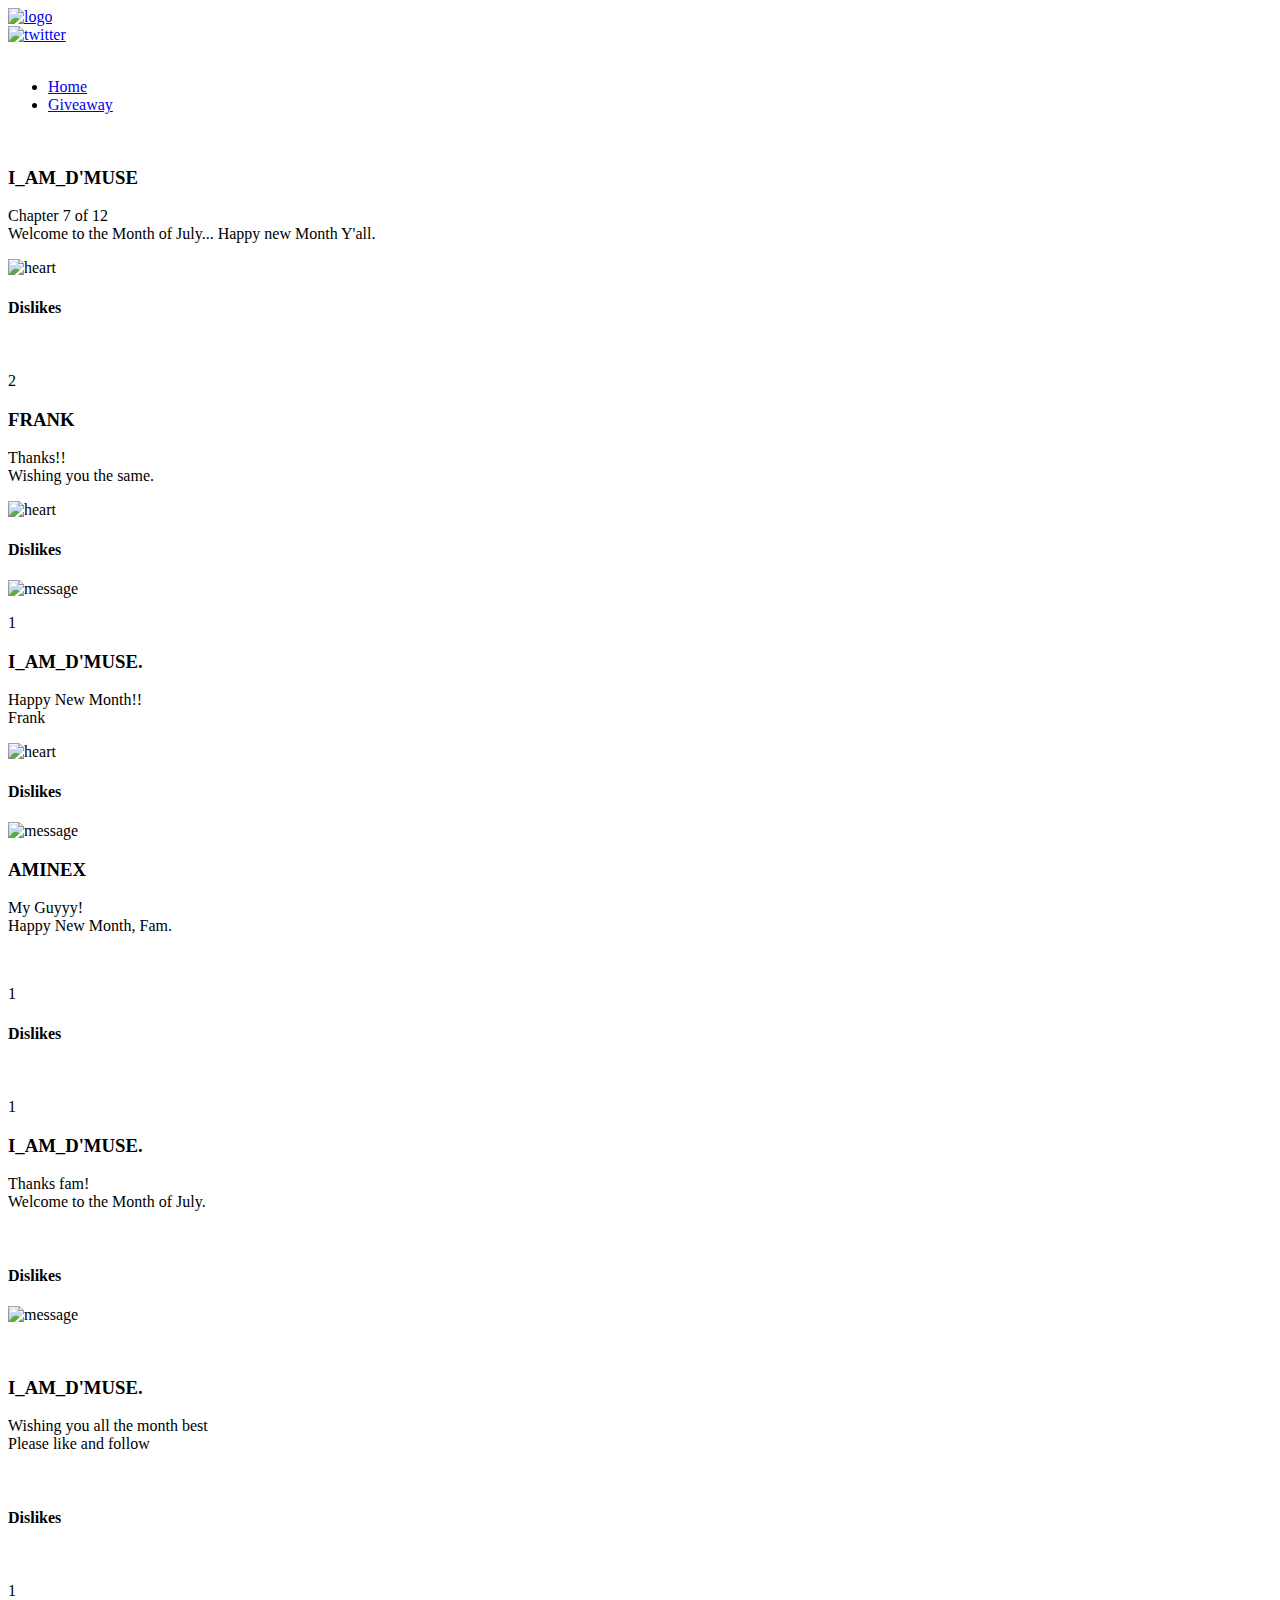
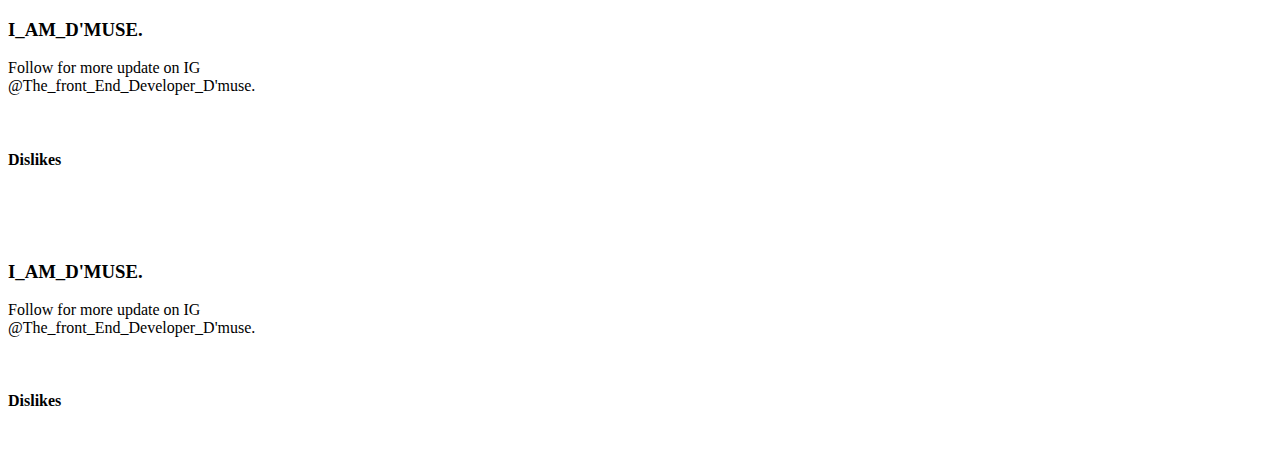
==== index.html @ da4e046a "Create index.html" ====
<!DOCTYPE html>
<html lang="en">
<head>
    <meta charset="UTF-8">
    <meta http-equiv="X-UA-Compatible" content="IE=edge">
    <meta name="viewport" content="width=device-width, initial-scale=1.0">
    <title>Nesting Comment</title>
    <link rel="stylesheet" href="comment-app.css">

</head>
<body>
    <header>
        <div class="containers">
            <div class="header-left">
                 <a href="comment-app.html"><img src="muse2.png" alt="logo"></a>
            </div>
            <div class="header-center">
                
              <li><a href="giveaway.html"> <img src="twitterD.png" alt="twitter" ></a></li>
              
            </div>
            <div class="header-right">
               <a href="blur.html"><img src="html.png" alt=""></a>
            </div>
        </div>   
        </header>
        <nav>
            <div class="container">
                <div class="navbar">
                <ul>
                    <li><a href="comment-app.html" class="home">Home</a></li>
                    <li><a href="giveaway.html" class="giveaway">Giveaway</a></li>
                </ul>
                </div>
            </div>
        </nav>



    <section>
    <div class="container">
        <div class="comment-icon">
                    <img src="me.jpeg" alt="">
                </div>
        
        <div class="comment-container opened" id="first-comment">
            <div class="comment-card">
                <h3 class="comment-title">I_AM_D'MUSE</h3>
                <p>
                    Chapter 7 of 12 <br> Welcome to the Month of July... Happy new Month Y'all.
                </p>
                <div class="comment-card-footer">
                    <div>
                        <img  id="red" src="heart.jpg" alt="heart" onclick="increment_C()">

                        <p id="commentA-el"></p> 
                    </div>
                    <div>
                        <h4 ondblclick="decrement_C()">Dislikes</h4>
                        <P id="commentB-el"></P> 
                    </div>
                    <div class="show-reply">
                        <img src="message1.png" alt=""> 
                        <P>2</P>
                    </div>
                </div>
            </div>

            <div class="comment-container" dataset="first-comment" id="first-reply">
                <div class="comment-card">
                    <h3 class="comment-title">FRANK</h3>
                    <p>
                        Thanks!! <br> Wishing you the same.
                    </p>
                    <div class="comment-card-footer">
                        <div>
                            <img id="red1" src="heart.jpg" alt="heart" onclick="increment_D()">
                            <P id="commentC-el"></p>
                        </div>
                        <div>
                            <h4 ondblclick="decrement_D()">Dislikes</h4>
                            <p id="commentD-el"></p>
                        </div>
                        <div class="show-reply">
                            <img src="message1.png" alt="message"> 
                            <P>1</P>
                        </div>
                    </div>
                </div>
                <div class="comment-container" dataset="first-reply">
                    <div class="comment-card">
                        <h3 class="comment-title">I_AM_D'MUSE.</h3>
                        <p>
                            Happy New Month!! <br> Frank
                        </p>
                        <div class="comment-card-footer">
                            <div>
                                <img id="red2" src="heart.jpg" alt="heart" onclick="increment_E()"> 
                                <P id="commentE-el"></P>
                            </div>
                            <div>
                                <h4 ondblclick="decrement_E()">Dislikes</h4>
                                <p id="commentF-el"></p>
                            </div>
                            <div class="show-reply">
                                <img src="message1.png" alt="message">
                                <P></P>
                                
                            </div>
                        </div>
                    </div>
        </div>
        </div>
        <div class="comment-container" dataset="first-comment" id="second-comment">
            <div class="comment-card">
                <h3 class="comment-title">AMINEX</h3>
                <p>
                    My Guyyy! <br> Happy New Month, Fam.
                </p>
                <div class="comment-card-footer">
                    <div>
                        <img  id="red3" src="heart.jpg" alt="" onclick="increment_F()"> 
                        <p id="commentG-el">1</p>
                    </div>
                    <div>
                        <h4 ondblclick="decrement_F()">Dislikes</h4>
                        <p id="commentH-el"></p>
                    </div>
                    <div class="show-reply">
                        <img src="message1.png" alt="">
                        <P>1</P>
                     </div>
                </div>
            </div>
            <div class="comment-container" dataset="second-comment">
                <div class="comment-card">
                    <h3 class="comment-title">I_AM_D'MUSE.</h3>
                    <p>
                        Thanks fam!<br> Welcome to the Month of July.
                    </p>
                    <div class="comment-card-footer">
                        <div>
                            <img  id="red4" src="heart.jpg" alt="" onclick="increment_G()"> </div>
                            <p id="commentI-el"></p>
                        <div>
                            <h4 ondblclick="decrement_G()">Dislikes</h4>
                            <p id="commentJ-el"></p>
                        </div>
                        <div class="show-reply">
                            <img src="message1.png" alt="message">
                            <p></p>
                        </div>
                    </div>
                </div>
                </div>
       
            

    </div>
  </div>
  </div>
  
  <div class="container">
    <div class="comment-icon">
        <img src="me.jpeg" alt="" class="me2">
    </div>
    <div class="comment-container opened" id="second-reply" >
        <div class="comment-card">
            <h3 class="comment-title">I_AM_D'MUSE.</h3>
            <p>
               Wishing you all the month best <br>Please like and follow
            </p>
            <div class="comment-card-footer">
                <div >
                    <img  id="red10" src="heart.jpg" alt="" onclick="increment_A()" > 
                    <P id="count-el"></P>
                
                </div>
                    
                <div> 
                    <h4  ondblclick="decrement_A()">Dislikes</h4>
                    <p id="decount-el"></p>
                </div>
                <div class="show-reply">
                    <img src="message1.png" alt="">
                    <P>1</P>
                </div>
            </div>
        </div>
        <!-- <div class="comment-icon">
            <img src="me.jpeg" alt="" class="me3">
        </div> -->
        <div class="comment-container opened" dataset="second-reply">
            <div class="comment-card">
                <h3 class="comment-title">I_AM_D'MUSE.</h3>
                <p>
                    Follow for more update on IG<br>  @The_front_End_Developer_D'muse.
                </p>
                <div class="comment-card-footer">
                    <div>
                        <img  id="red11" src="heart.jpg" alt="" onclick="increment_H()" > 
                        <P id="commentK-el"></P>
                    
                    </div>
                        
                    <div>
                        <h4  ondblclick="decrement_H()">Dislikes</h4>
                        <p id="commentL-el"></p>
                    </div>
                    <div class="show-reply">
                        <img src="message1.png" alt="">
                        <P></P>
                    </div>
                </div>
            </div>
            </div>
        </div>
  </div>

  <div class="container">
    <div class="comment-icon">
        <img src="me.jpeg" alt="" class="me3">
    </div>
    <div class="comment-container opened" dataset="second-comment">
        <div class="comment-card">
            <h3 class="comment-title">I_AM_D'MUSE.</h3>
            <p>
                Follow for more update on IG<br>  @The_front_End_Developer_D'muse.
            </p>
            <div class="comment-card-footer">
                <div>
                    <img id="red20" src="heart.jpg" alt="" onclick="increment_B()" > 
                    <P id="count_1-el"></P>
                
                </div>
                    
                <div>
                    <h4  ondblclick="decrement_B()">Dislikes</h4>
                    <p id="decount_1-el"></p>
                </div>
                <div class="show-reply">
                    <img src="message1.png" alt="">
                    <P></P>
                </div>
            </div>
        </div>
        </div>
  </div>
    <script src="comment2.js"></script>
    </section>
</body>
</html>
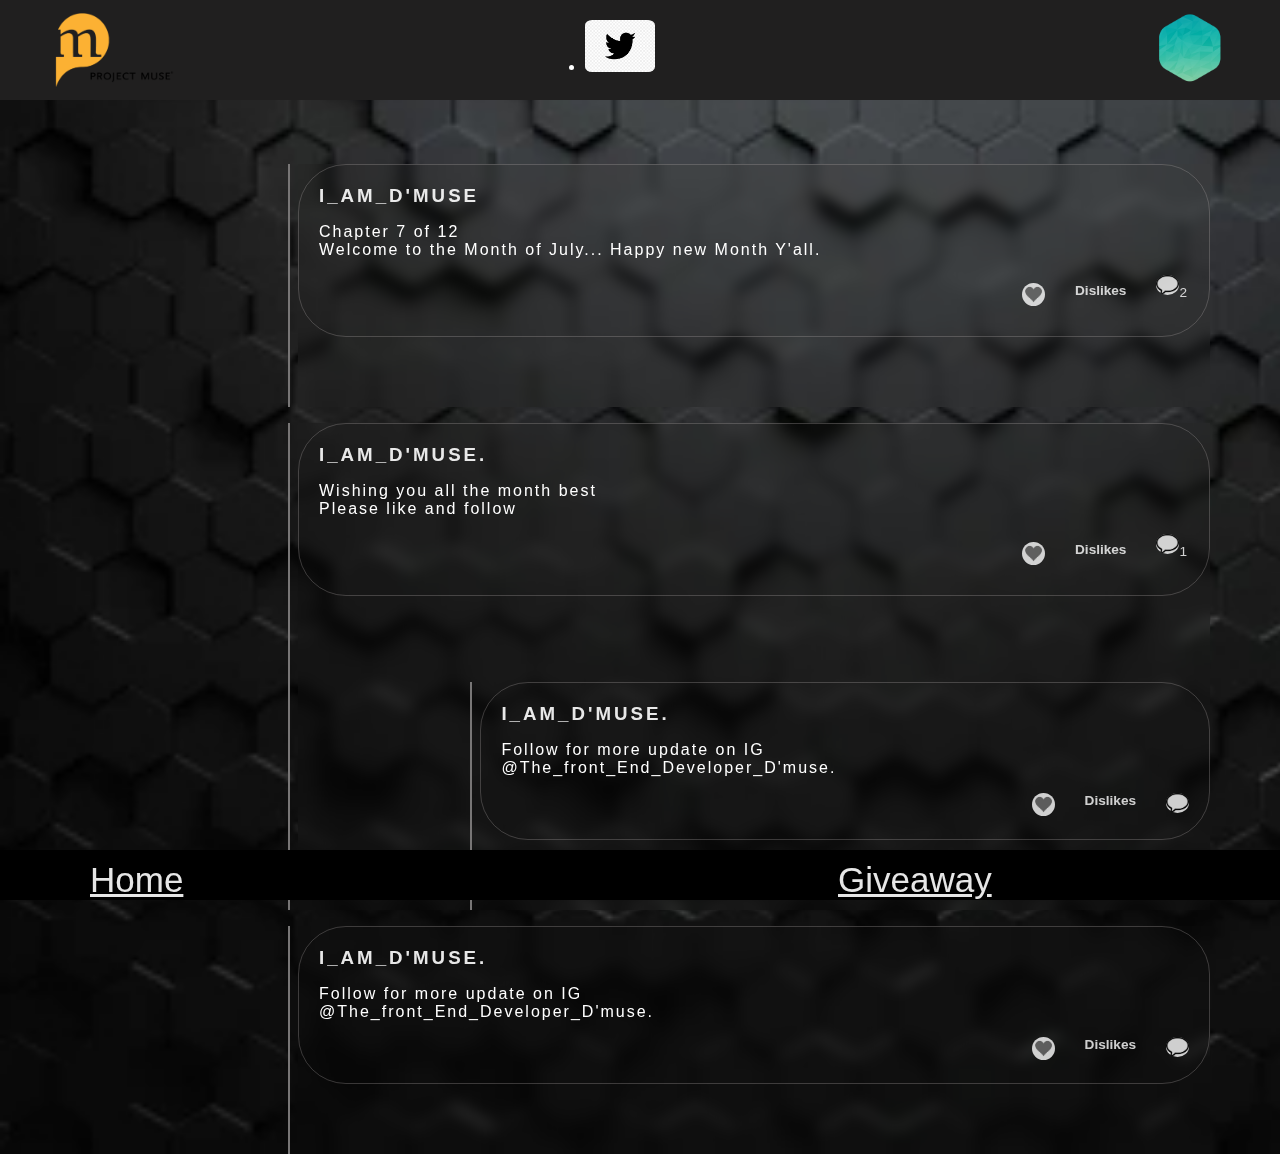
==== commit d863cd65: "Create index.html" ====
--- a/index.html
+++ b/index.html
@@ -12,7 +12,7 @@
     <header>
         <div class="containers">
             <div class="header-left">
-                 <a href="comment-app.html"><img src="muse2.png" alt="logo"></a>
+                 <a href="index.html"><img src="muse2.png" alt="logo"></a>
             </div>
             <div class="header-center">
                 
@@ -28,7 +28,7 @@
             <div class="container">
                 <div class="navbar">
                 <ul>
-                    <li><a href="comment-app.html" class="home">Home</a></li>
+                    <li><a href="index.html" class="home">Home</a></li>
                     <li><a href="giveaway.html" class="giveaway">Giveaway</a></li>
                 </ul>
                 </div>
--- a/comment-app.css
+++ b/comment-app.css
@@ -0,0 +1,702 @@
+*, *::before,*::after{
+    margin:0;
+    padding:0;
+    box-sizing: border-box;
+}
+
+html{
+    font-size: 16px;
+    min-height:100%;
+}
+body{
+    min-height:100vh;
+    background-image: url(body_1.webp);
+    background-size:cover;
+    color:#fff;
+    font-family:'Trebuchet MS', 'Lucida Sans Unicode', 'Lucida Grande', 'Lucida Sans', Arial, sans-serif;
+    
+    overflow:auto;
+
+
+}
+.container{
+width: min(94%, 1140px);
+margin:3rem auto;
+
+}
+
+
+.containers{
+    width:min(100%, 1170px);
+    margin:0rem auto;
+    
+
+}
+
+header{
+    height: 100px;
+    background:rgb(32, 31, 31);
+}
+.header-left{
+    float:left;
+    box-sizing: border-box;
+
+}
+.header-left img{
+    width:120px;
+    margin-top: 13px;
+    transition-property:transform;
+    transition-duration:1s
+
+}
+.header-left img:hover{
+    transform:rotateY(180deg);
+}
+.header-right{
+    float:right;
+    box-sizing:border-box;
+}
+.header-right img{
+    width:70px;
+    margin-top:13px;
+}
+
+.header-center{
+    float:left;
+    padding-left: 35%;
+    padding-top: 20px;
+    box-sizing: border-box;
+}
+.header-center img{
+    width:70px;
+    border-radius:10%;
+
+    
+    position:relative;
+    margin: auto;
+    /* top:200px; */
+    transition-property:all;
+    transition-duration:1s;
+    /*transition-delay:3s;*/
+    transition-timing-function: ease-in;
+   
+}
+.header-center img:hover{
+    background:rgb(44, 44, 44);
+    border-radius:50%;
+    transform:rotateY(180deg);
+}
+
+.header-center img:active{
+    transform:scale(0.8);
+    border-radius:50%;
+    opacity:1;
+}
+
+.header-right img:{
+    border-radius:50%;
+    object-fit: cover;
+}
+
+ .header-right img:hover{
+    background:rgb(44, 44, 44);
+    border-radius:10%;
+    transform:rotateY(180deg);
+}
+ .header-right img:active{
+    transform:scale(0.8);
+    border-radius:50%;
+    opacity:1;
+}
+
+nav{
+    background:black;
+    color:#fff;
+    height:50px;
+    position:fixed;
+    bottom:0;
+    width: 100%;
+    overflow:auto;
+    z-index: 10;
+    list-style:none;
+}
+
+.navbar ul{
+    list-style:none;
+    position:fixed;
+     bottom:0;
+     width:100%;
+     z-index:10;
+     overflow:hidden;
+
+}
+.navbar li{
+    display:inline;
+    list-style:none;
+}
+.navbar a{
+    color:white;
+    opacity:0.9;
+    list-style:none;
+}
+.navbar a:hover{
+    border-radius:35%;
+}
+
+.home{
+    float:left;
+    box-sizing:border-box;
+    width:30%;
+    font-size:35px;
+    padding-left:20px;
+
+}
+.giveaway{
+    float: right;
+    width:40%;
+    font-size: 35px;
+
+
+
+}
+li a:hover{
+    background-color:#5555;
+    
+}
+li a:active{
+    color:blue;
+}
+.comment-container{
+    display:none;
+    position:relative;
+}
+.comment-container.opened{
+    display:block;
+    float:right;
+    width:80%;
+    box-sizing:border-box;
+    backdrop-filter: blur(7px) grayscale(0.4);
+    
+}
+.comment-container::before{
+    content:"";
+    background:rgb(172, 170, 170);
+    border:1px solid rgba(0,0,0,0.3);
+    position:absolute;
+    min-height:100%;
+    width:1px;
+    left:-10px;
+}
+.comment-container:not(:first-child){
+    margin-left:3rem;
+    margin-top:1rem;
+}
+.comment-card{
+    padding:20px;
+    /* background:#f4f4f4; */
+    border:1px solid rgba(175, 168, 168, 0.3);
+    border-radius:3rem;
+    min-width:90%;
+    box-shadow:0,0,50px rgba(0,0,0,0.5);
+    margin-bottom:70px;
+    overflow:auto;
+
+
+}
+.comment-card h3{
+    letter-spacing:3px;
+    opacity:0.9;
+    margin-bottom:1rem;
+}
+.comment-card p{
+    letter-spacing:2px;
+    margin-bottom:1rem;
+}
+.comment-card-footer{
+    display:flex;
+    font-size:.85rem;
+    opacity:.8;
+    gap:30px;
+    justify-content:flex-end;
+    align-items:center;
+    cursor:pointer;
+}
+
+
+
+
+.comment-icon{
+    float:left;
+    width:10%;
+    box-sizing: border-box;
+    /* width: min(10%, 8000px); */
+    margin:1rem auto;
+
+}
+.comment-icon img{
+width:200px;
+margin-top:20px;
+margin-bottom:10px;
+border-radius:50%; 
+/* object-fit:cover; */
+} 
+
+ .comment-icon img:hover{
+    /* background:rgb(44, 44, 44); */
+    border-radius:50%;
+    transform:rotateY(180deg);
+}
+img:active{
+    transform:scale(0.8);
+    border-radius:50%;
+    opacity:1;
+}
+
+.comment-card-footer img{
+    width:23px;
+    float:left;
+    box-sizing:border-box;
+    border-radius:50%;
+
+}
+
+
+.comment-card-footer img:hover{
+    background:rgb(44, 44, 44);
+    border-radius:10%;
+    transform:rotateY(180deg);
+}
+.comment-card-footer img:active{
+    transform:scale(0.8);
+    border-radius:50%;
+    opacity:1;
+}
+.comment-card-footer img:visited{
+    border-radius:50%;
+    transform:scale(0.8);
+}
+    .comment-card-footer p{
+        float:right;
+        box-sizing:border-box;
+        padding-top:10px
+    }
+    .comment-card-footer img:active{
+        opacity:1;
+        
+    }
+    .comment-card-footer h4:active{
+        opacity:.1;
+        
+    }
+    .comment-card-footer h4{
+        float:left;
+    
+    }
+    .me2{
+        padding:100px;
+        
+        
+    }
+    
+    .me3{
+        /* padding:10px; */
+        padding-top:240px;
+    }
+
+
+
+
+
+
+
+
+
+
+
+
+
+
+
+
+
+
+
+
+
+
+
+
+
+
+
+
+@media(max-width:600px){
+
+    .header-center{
+        float:left;
+        padding-left: 20%;
+        padding-top: 20px;
+        box-sizing:border-box;
+    }
+    
+.navbar a:hover{
+    border-radius:45%;
+}
+    
+.comment-icon{
+    float:left;
+    margin-top:10px;
+    box-sizing: border-box;
+
+}
+.comment-icon img{
+width:125px;
+border-radius:50%;
+}
+.comment-container{
+    float:right;
+    box-sizing:border-box;
+    width:30%;
+}
+
+.comment-container{
+    position:relative;
+}
+.comment-container::before{
+    content:"";
+    /* background-color:rgb(153, 152, 152); */
+    /* border:1px soild rgba(0,0,0,0.3); */
+    position:absolute;
+    min-height:90%;
+    width:1px;
+    left:-5px;
+   box-sizing:border-box;
+   overflow:hidden;
+}
+.comment-container:not(:first-child){
+    margin-left:1rem;
+    margin-top:1rem;
+    margin-right:1rem;
+    width:70%;
+    box-sizing:border-box;
+}
+.comment-card{
+    padding:20px;
+    /* background:#f4f4f4; */
+    border:1px solid rgba(0,0,0,0.3);
+    border-radius:3rem;
+    min-width:90%;
+    box-shadow:0,0,50px rgba(0,0,0,0.5);
+    margin-bottom:70px;
+    overflow:hidden;
+    box-sizing:border-box;
+
+}
+
+.container{
+    /* width: min(100%, 2000px); */
+    margin:2rem auto;
+}
+
+.comment-card-footer{
+    display:flex;
+    font-size:.85rem;
+    opacity:.8;
+    gap:28px;
+    justify-content:flex-end;
+    align-items:center;
+    cursor:pointer;
+}
+
+.comment-card-footer img{
+width:23px;
+float:left;
+box-sizing:border-box;
+}
+.comment-card-footer img:active{
+    opacity:.1;
+    
+}
+.comment-card-footer h4:active{
+    opacity:.1;
+    
+}
+.comment-card-footer h4{
+    float:left;
+}
+.comment-card-footer p{
+    float:right;
+    box-sizing:border-box;
+    padding-top:10px
+}
+.me2{
+    border-radius:50%;
+    padding-top:300px;
+    padding-right:40px;
+    box-sizing:border-box;
+    width:10px;
+}
+.me3{
+    padding-top:70px;
+}
+
+.comment-container.opened{
+    display:block;
+    float:right;
+    width:71%;
+    box-sizing:border-box;
+    backdrop-filter: blur(7px) grayscale(0.4);
+    
+}
+
+
+
+
+
+}
+
+/* https://dmuse-project.github.io/Nested-replies/ */
+
+
+@media(max-width:1000){
+
+    .header-center{
+        float:left;
+        padding-left: 20%;
+        padding-top: 20px;
+        box-sizing:border-box;
+    }
+    
+.navbar a:hover{
+    border-radius:45%;
+}
+    
+.comment-icon{
+    float:left;
+    margin-top:10px;
+    box-sizing: border-box;
+
+}
+.comment-icon img{
+width:125px;
+border-radius:50%;
+}
+.comment-container{
+    float:right;
+    box-sizing:border-box;
+    width:30%;
+}
+
+.comment-container{
+    position:relative;
+}
+.comment-container::before{
+    content:"";
+    /* background-color:rgb(153, 152, 152); */
+    /* border:1px soild rgba(0,0,0,0.3); */
+    position:absolute;
+    min-height:90%;
+    width:1px;
+    left:-5px;
+   box-sizing:border-box;
+   overflow:hidden;
+}
+.comment-container:not(:first-child){
+    margin-left:1rem;
+    margin-top:1rem;
+    margin-right:1rem;
+    width:70%;
+    box-sizing:border-box;
+}
+.comment-card{
+    padding:20px;
+    /* background:#f4f4f4; */
+    border:1px solid rgba(0,0,0,0.3);
+    border-radius:3rem;
+    min-width:90%;
+    box-shadow:0,0,50px rgba(0,0,0,0.5);
+    margin-bottom:70px;
+    overflow:hidden;
+    box-sizing:border-box;
+
+}
+
+.container{
+    /* width: min(100%, 2000px); */
+    margin:2rem auto;
+}
+
+.comment-card-footer{
+    display:flex;
+    font-size:.85rem;
+    opacity:.8;
+    gap:28px;
+    justify-content:flex-end;
+    align-items:center;
+    cursor:pointer;
+}
+
+.comment-card-footer img{
+width:23px;
+float:left;
+box-sizing:border-box;
+}
+.comment-card-footer img:active{
+    opacity:.1;
+    
+}
+.comment-card-footer h4:active{
+    opacity:.1;
+    
+}
+.comment-card-footer h4{
+    float:left;
+}
+.comment-card-footer p{
+    float:right;
+    box-sizing:border-box;
+    padding-top:10px
+}
+.me2{
+    border-radius:50%;
+    padding-top:300px;
+    padding-right:40px;
+    box-sizing:border-box;
+    width:10px;
+}
+.me3{
+    padding-top:70px;
+}
+
+.comment-container.opened{
+    display:block;
+    float:right;
+    width:71%;
+    box-sizing:border-box;
+    backdrop-filter: blur(7px) grayscale(0.4);
+    
+}
+
+}
+
+
+@media(max-width:767px){
+
+    .header-center{
+        float:left;
+        padding-left: 20%;
+        padding-top: 20px;
+        box-sizing:border-box;
+    }
+    
+.navbar a:hover{
+    border-radius:45%;
+}
+    
+.comment-icon{
+    float:left;
+    margin-top:10px;
+    box-sizing: border-box;
+
+}
+.comment-icon img{
+width:125px;
+border-radius:50%;
+}
+.comment-container{
+    float:right;
+    box-sizing:border-box;
+    width:30%;
+}
+
+.comment-container{
+    position:relative;
+}
+.comment-container::before{
+    content:"";
+    /* background-color:rgb(153, 152, 152); */
+    /* border:1px soild rgba(0,0,0,0.3); */
+    position:absolute;
+    min-height:90%;
+    width:1px;
+    left:-5px;
+   box-sizing:border-box;
+   overflow:hidden;
+}
+.comment-container:not(:first-child){
+    margin-left:1rem;
+    margin-top:1rem;
+    margin-right:1rem;
+    width:70%;
+    box-sizing:border-box;
+}
+.comment-card{
+    padding:20px;
+    /* background:#f4f4f4; */
+    border:1px solid rgba(0,0,0,0.3);
+    border-radius:3rem;
+    min-width:90%;
+    box-shadow:0,0,50px rgba(0,0,0,0.5);
+    margin-bottom:70px;
+    overflow:hidden;
+    box-sizing:border-box;
+
+}
+
+.container{
+    /* width: min(100%, 2000px); */
+    margin:2rem auto;
+}
+
+.comment-card-footer{
+    display:flex;
+    font-size:.85rem;
+    opacity:.8;
+    gap:28px;
+    justify-content:flex-end;
+    align-items:center;
+    cursor:pointer;
+}
+
+.comment-card-footer img{
+width:23px;
+float:left;
+box-sizing:border-box;
+}
+.comment-card-footer img:active{
+    opacity:.1;
+    
+}
+.comment-card-footer h4:active{
+    opacity:.1;
+    
+}
+.comment-card-footer h4{
+    float:left;
+}
+.comment-card-footer p{
+    float:right;
+    box-sizing:border-box;
+    padding-top:10px
+}
+.me2{
+    border-radius:50%;
+    padding-top:300px;
+    padding-right:40px;
+    box-sizing:border-box;
+    width:10px;
+}
+.me3{
+    padding-top:70px;
+}
+
+.comment-container.opened{
+    display:block;
+    float:right;
+    width:71%;
+    box-sizing:border-box;
+    backdrop-filter: blur(7px) grayscale(0.4);
+    
+}
+
+}
